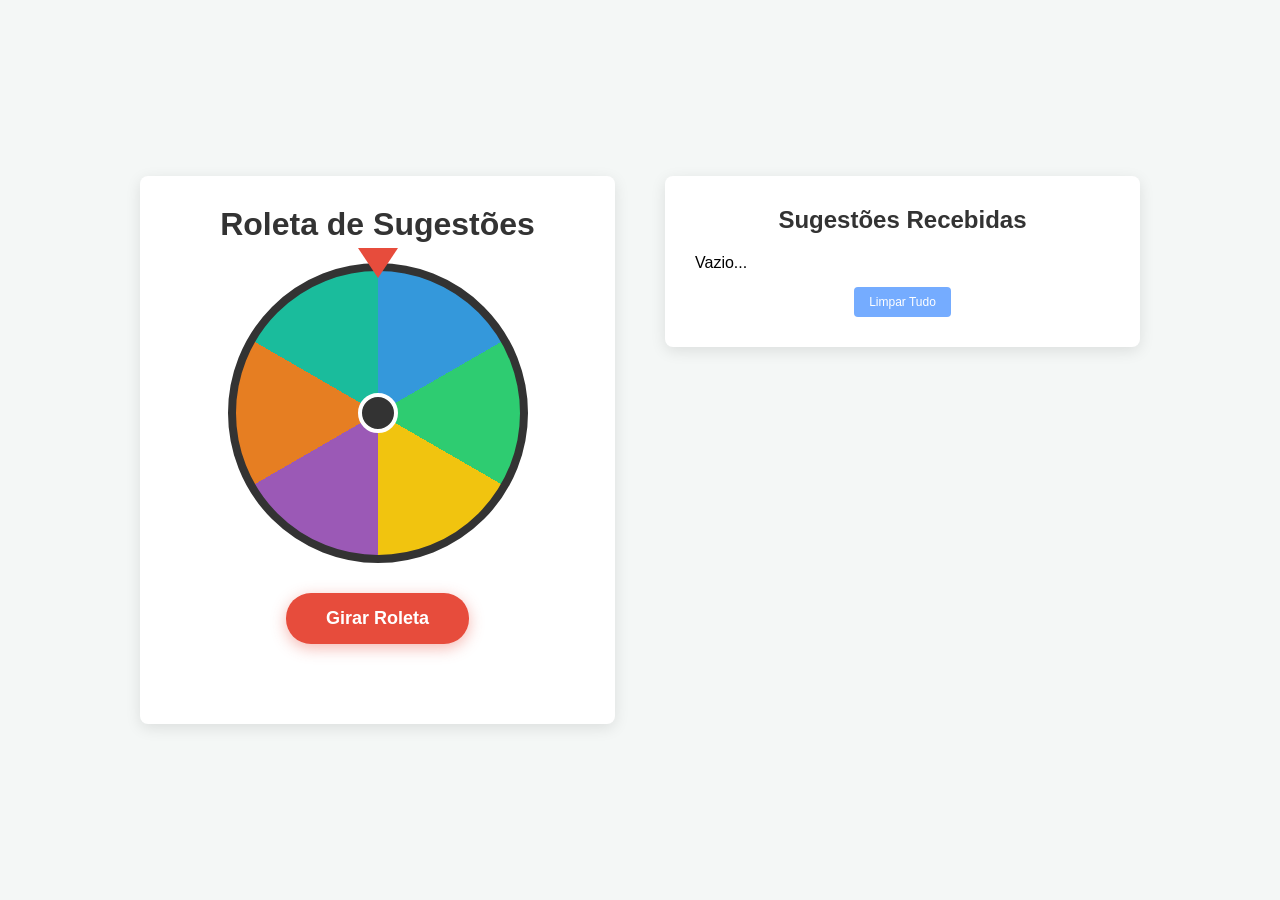
==== admin.html @ 576384d9 "Add files via upload" ====
<!DOCTYPE html>
<html lang="pt-br">
<head>
    <meta charset="UTF-8">
    <meta name="viewport" content="width=device-width, initial-scale=1.0">
    <title>Painel do Gerente - Roda a Roleta!</title>
    <link rel="stylesheet" href="style.css"></link>
</head>
<body>

    <div class="container-admin">
        
        <div class="coluna-roleta">
            <h1>Roleta de Sugestões</h1>
            
            <div class="roleta-wrapper">
                
                <div class="seta"></div>
                
                <div class="roleta" id="roleta">
                    <div class="centro"></div>
                </div>
            
            </div>
            
            <button class="btn-girar" onclick="girarRoleta()">Girar Roleta</button>
            <div class="resultado" id="resultado"></div>
        </div>

        <div class="coluna-sugestoes">
            <h2>Sugestões Recebidas</h2>
            <ul class="lista-sugestoes" id="listaSugestoes"></ul>
            <button class="btn-limpar" onclick="limparSugestoes()">Limpar Tudo</button>
      
        
        </div>
    </div>

    <script>
    var grausAtuais = 0;
    
    // ATENÇÃO: Esta lista agora fica exposta na memória global do navegador
    window.listaDeSugestoes = [];

    function girarRoleta() {
        // Lê a lista que foi alimentada pelas abas dos participantes
        if (window.listaDeSugestoes.length === 0) {
            alert("Erro: Não tem nenhuma opção inserida!");
            return;
        }

        var roletaElemento = document.getElementById("roleta");
        var textoResultado = document.getElementById("resultado");

        textoResultado.innerText = "Girando...";

        grausAtuais = grausAtuais + 1800 + Math.floor(Math.random() * 360);
        roletaElemento.style.transform = "rotate(" + grausAtuais + "deg)";

        var numeroSorteado = Math.floor(Math.random() * window.listaDeSugestoes.length);
        var sugestaoGanhadora = window.listaDeSugestoes[numeroSorteado];
        var resultadoFinal = "Ganhador: " + sugestaoGanhadora.texto;

        setTimeout(function() {
            textoResultado.innerText = resultadoFinal;
            
            // Avisa todas as abas abertas no navegador sobre quem ganhou
            var abas = window.open("", "_blank").opener.top;
            localStorage.setItem("resultadoRoleta", resultadoFinal);
        }, 4000);
    }

    // Função simplificada que apenas redesenha a lista na tela
    function atualizarListaNaTela() {
        var listaUl = document.getElementById("listaSugestoes");
        listaUl.innerHTML = "";

        if (window.listaDeSugestoes.length === 0) {
            listaUl.innerHTML = "<li>Vazio...</li>";
            return;
        }

        for (var i = 0; i < window.listaDeSugestoes.length; i++) {
            var item = window.listaDeSugestoes[i];
            listaUl.innerHTML += "<li class='item-sugestao'><b>" + item.usuario + ":</b> " + item.texto + "</li>";
        }
    }

    function limparSugestoes() {
        window.listaDeSugestoes = [];
        localStorage.removeItem("resultadoRoleta");
        atualizarListaNaTela();
    }

    function novaRodada() {
        document.getElementById("resultado").innerText = "";
        window.listaDeSugestoes = [];
        localStorage.removeItem("resultadoRoleta");
        atualizarListaNaTela();
    }

    // Executa uma vez para começar limpo
    atualizarListaNaTela();
    </script>
</body>
</html>
---- style.css ----
* { box-sizing: border-box; margin: 0; padding: 0; font-family: Arial, sans-serif; }
        body { background-color: #f4f7f6; display: flex; flex-direction: column; align-items: center; justify-content: center; min-height: 100vh; padding: 20px; }
        
        .container-admin {
            display: flex;
            gap: 50px;
            align-items: flex-start;
            justify-content: center;
            max-width: 1000px;
            width: 100%;
        }

        .coluna-roleta, .coluna-sugestoes {
            background: white;
            padding: 30px;
            border-radius: 8px;
            box-shadow: 0 4px 15px rgba(0,0,0,0.1);
            display: flex;
            flex-direction: column;
            align-items: center;
            flex: 1;
        }

        h1, h2 { color: #333; margin-bottom: 20px; text-align: center; }
        
        .roleta-wrapper { position: relative; width: 300px; height: 300px; margin-bottom: 30px; }
        .seta { position: absolute; top: -15px; left: 50%; transform: translateX(-50%); width: 0; height: 0; border-left: 20px solid transparent; border-right: 20px solid transparent; border-top: 30px solid #e74c3c; z-index: 10; }
        .roleta { width: 100%; height: 100%; border-radius: 50%; border: 8px solid #333; background: conic-gradient(#3498db 0deg 60deg, #2ecc71 60deg 120deg, #f1c40f 120deg 180deg, #9b59b6 180deg 240deg, #e67e22 240deg 300deg, #1abc9c 300deg 360deg); position: relative; transition: transform 4s cubic-bezier(0.1, 0.8, 0.3, 1); }
        .centro { position: absolute; top: 50%; left: 50%; transform: translate(-50%, -50%); width: 40px; height: 40px; background-color: #333; border-radius: 50%; border: 4px solid #fff; }
        
        .btn-girar { padding: 15px 40px; font-size: 18px; font-weight: bold; color: white; background-color: #e74c3c; border: none; border-radius: 25px; cursor: pointer; box-shadow: 0 4px 15px rgba(231, 76, 60, 0.4); }
        .btn-girar:hover { background-color: #c0392b; }
        
        .resultado { margin-top: 20px; font-size: 22px; font-weight: bold; color: #2c3e50; min-height: 30px; }

        /* Estilos da Lista de Sugestões */
        .coluna-sugestoes { max-height: 500px; }
        .lista-sugestoes { width: 100%; overflow-y: auto; list-style: none; padding-right: 5px; }
        .item-sugestao { background: #edf2f7; padding: 10px; margin-bottom: 10px; border-radius: 4px; border-left: 4px solid #3498db; font-size: 14px; }
        .item-sugestao strong { color: #2b6cb0; }
        
        .btn-limpar { background: #75acff; color: white; border: none; padding: 8px 15px; border-radius: 4px; cursor: pointer; margin-top: 15px; font-size: 12px; }
        .btn-limpar:hover { background: #4a5568; }
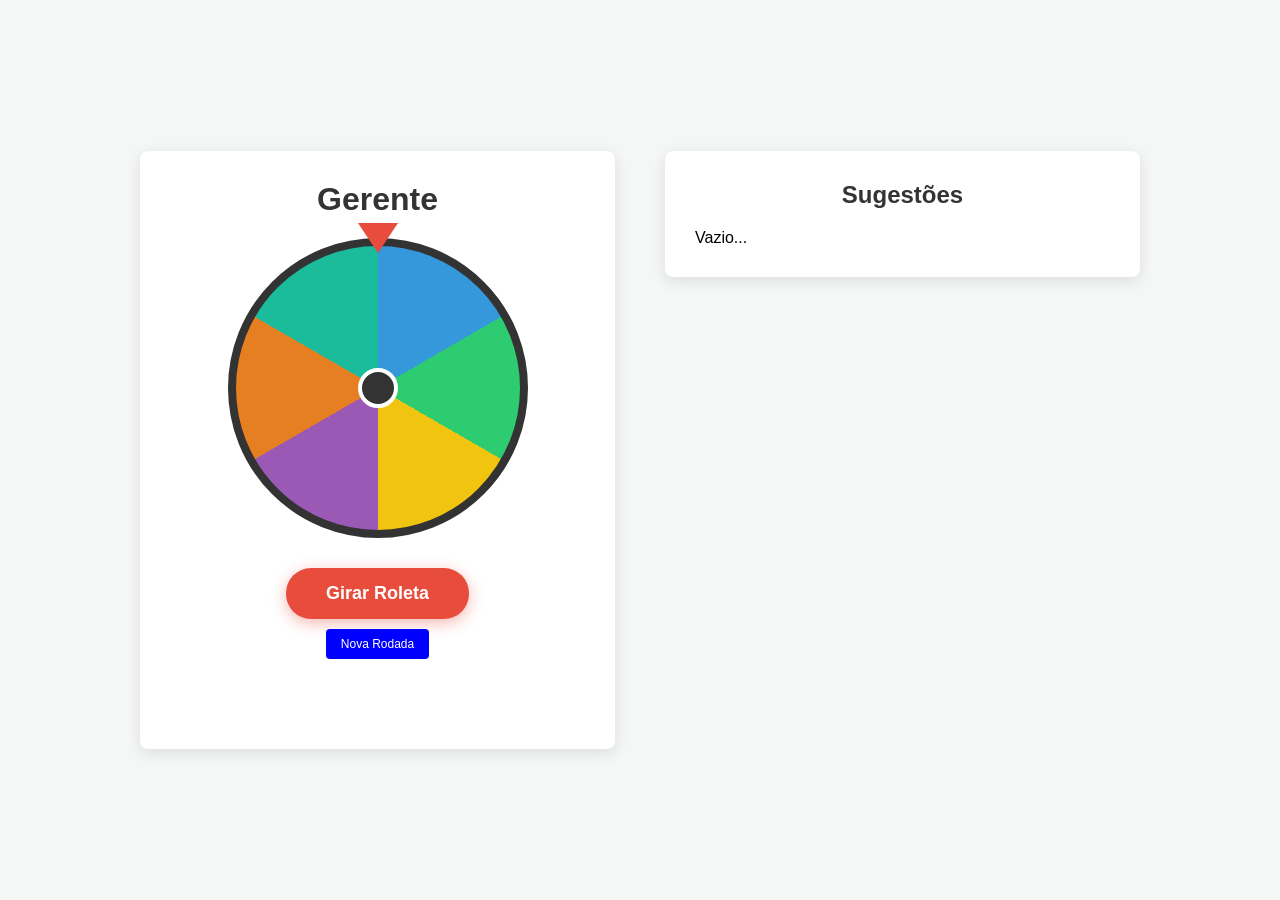
==== commit cf068ffa: "Add files via upload" ====
--- a/admin.html
+++ b/admin.html
@@ -3,104 +3,96 @@
 <head>
     <meta charset="UTF-8">
     <meta name="viewport" content="width=device-width, initial-scale=1.0">
-    <title>Painel do Gerente - Roda a Roleta!</title>
-    <link rel="stylesheet" href="style.css"></link>
+    <title>Painel de Roleta</title>
+    <link rel="stylesheet" href="style.css">
 </head>
 <body>
 
     <div class="container-admin">
         
         <div class="coluna-roleta">
-            <h1>Roleta de Sugestões</h1>
-            
+            <h1>Gerente</h1>
             <div class="roleta-wrapper">
-                
                 <div class="seta"></div>
-                
                 <div class="roleta" id="roleta">
                     <div class="centro"></div>
                 </div>
-            
             </div>
-            
             <button class="btn-girar" onclick="girarRoleta()">Girar Roleta</button>
+            <button class="btn-limpar" onclick="novaRodada()" style="display: block; margin: 10px auto; background-color: blue;">Nova Rodada</button>
             <div class="resultado" id="resultado"></div>
         </div>
 
         <div class="coluna-sugestoes">
-            <h2>Sugestões Recebidas</h2>
+            <h2>Sugestões</h2>
             <ul class="lista-sugestoes" id="listaSugestoes"></ul>
-            <button class="btn-limpar" onclick="limparSugestoes()">Limpar Tudo</button>
-      
-        
         </div>
+
     </div>
 
     <script>
-    var grausAtuais = 0;
-    
-    // ATENÇÃO: Esta lista agora fica exposta na memória global do navegador
-    window.listaDeSugestoes = [];
+        var grausAtuais = 0;
+        localStorage.removeItem("resultadoRoleta");
 
-    function girarRoleta() {
-        // Lê a lista que foi alimentada pelas abas dos participantes
-        if (window.listaDeSugestoes.length === 0) {
-            alert("Erro: Não tem nenhuma opção inserida!");
-            return;
+        function girarRoleta() {
+            var dadosBrutos = localStorage.getItem("sugestoesBrainstorm");
+            var listaDados = JSON.parse(dadosBrutos) || [];
+
+            if (listaDados.length === 0) {
+                alert("Erro: Não tem nenhuma opção inserida!");
+                return;
+            }
+
+            var roletaElemento = document.getElementById("roleta");
+            var textoResultado = document.getElementById("resultado");
+
+            textoResultado.innerText = "Girando...";
+
+            grausAtuais = grausAtuais + 1800 + Math.floor(Math.random() * 360);
+            roletaElemento.style.transform = "rotate(" + grausAtuais + "deg)";
+
+            var numeroSorteado = Math.floor(Math.random() * listaDados.length);
+            var sugestaoGanhadora = listaDados[numeroSorteado];
+            var resultadoFinal = "Ganhador: " + sugestaoGanhadora.texto;
+
+            setTimeout(function() {
+                textoResultado.innerText = resultadoFinal;
+                localStorage.setItem("resultadoRoleta", resultadoFinal);
+            }, 4000);
         }
 
-        var roletaElemento = document.getElementById("roleta");
-        var textoResultado = document.getElementById("resultado");
+        function carregarSugestoes() {
+            var listaUl = document.getElementById("listaSugestoes");
+            var dadosBrutos = localStorage.getItem("sugestoesBrainstorm");
+            var listaDados = JSON.parse(dadosBrutos) || [];
 
-        textoResultado.innerText = "Girando...";
+            listaUl.innerHTML = "";
 
-        grausAtuais = grausAtuais + 1800 + Math.floor(Math.random() * 360);
-        roletaElemento.style.transform = "rotate(" + grausAtuais + "deg)";
+            if (listaDados.length === 0) {
+                listaUl.innerHTML = "<li>Vazio...</li>";
+                return;
+            }
 
-        var numeroSorteado = Math.floor(Math.random() * window.listaDeSugestoes.length);
-        var sugestaoGanhadora = window.listaDeSugestoes[numeroSorteado];
-        var resultadoFinal = "Ganhador: " + sugestaoGanhadora.texto;
-
-        setTimeout(function() {
-            textoResultado.innerText = resultadoFinal;
-            
-            // Avisa todas as abas abertas no navegador sobre quem ganhou
-            var abas = window.open("", "_blank").opener.top;
-            localStorage.setItem("resultadoRoleta", resultadoFinal);
-        }, 4000);
-    }
-
-    // Função simplificada que apenas redesenha a lista na tela
-    function atualizarListaNaTela() {
-        var listaUl = document.getElementById("listaSugestoes");
-        listaUl.innerHTML = "";
-
-        if (window.listaDeSugestoes.length === 0) {
-            listaUl.innerHTML = "<li>Vazio...</li>";
-            return;
+            for (var i = 0; i < listaDados.length; i++) {
+                var item = listaDados[i];
+                listaUl.innerHTML += "<li class='item-sugestao'><b>" + item.usuario + ":</b> " + item.texto + "</li>";
+            }
         }
 
-        for (var i = 0; i < window.listaDeSugestoes.length; i++) {
-            var item = window.listaDeSugestoes[i];
-            listaUl.innerHTML += "<li class='item-sugestao'><b>" + item.usuario + ":</b> " + item.texto + "</li>";
+        function limparSugestoes() {
+            localStorage.removeItem("sugestoesBrainstorm");
+            carregarSugestoes();
         }
-    }
 
-    function limparSugestoes() {
-        window.listaDeSugestoes = [];
-        localStorage.removeItem("resultadoRoleta");
-        atualizarListaNaTela();
-    }
+        function novaRodada() {
+            document.getElementById("resultado").innerText = "";
+            localStorage.removeItem("resultadoRoleta");
+            localStorage.removeItem("sugestoesBrainstorm"); 
+            carregarSugestoes();
+        }
 
-    function novaRodada() {
-        document.getElementById("resultado").innerText = "";
-        window.listaDeSugestoes = [];
-        localStorage.removeItem("resultadoRoleta");
-        atualizarListaNaTela();
-    }
-
-    // Executa uma vez para começar limpo
-    atualizarListaNaTela();
+        setInterval(carregarSugestoes, 1000);
+        carregarSugestoes();
     </script>
 </body>
 </html>
